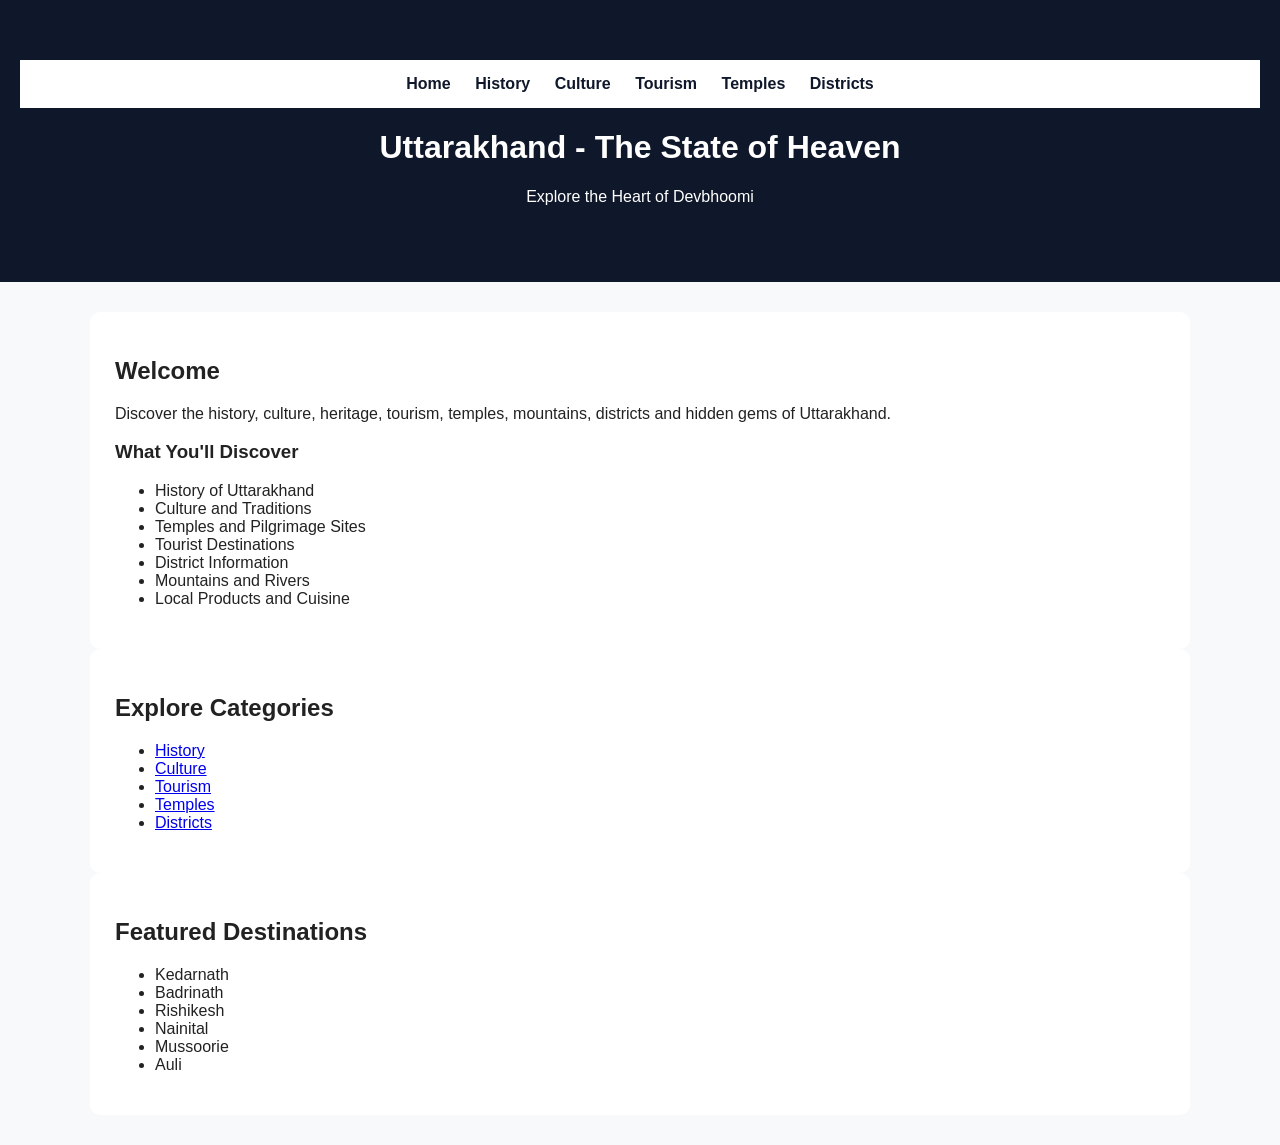
==== index.html @ c663a8af "Add featured destinations section" ====
<!DOCTYPE html>
<html lang="en">
<head>
    <meta charset="UTF-8">
    <meta name="viewport" content="width=device-width, initial-scale=1.0">
    <title>Uttarakhand - The State of Heaven</title>

    <meta name="description" content="Discover Uttarakhand's history, culture, tourism, temples, mountains, districts, traditions and hidden gems.">

    <link rel="stylesheet" href="assets/css/style.css">
</head>
<body>

    <header>
        <nav>
    <a href="index.html">Home</a>
    <a href="History.html">History</a>
    <a href="Culture.html">Culture</a>
    <a href="Tourism.html">Tourism</a>
    <a href="Temples.html">Temples</a>
    <a href="Districts.html">Districts</a>
        </nav>
        <h1>Uttarakhand - The State of Heaven</h1>
        <p>Explore the Heart of Devbhoomi</p>
    </header>

    <main>
<section>
    <h2>Welcome</h2>

    <p>
        Discover the history, culture, heritage, tourism,
        temples, mountains, districts and hidden gems of Uttarakhand.
    </p>

    <h3>What You'll Discover</h3>

    <ul>
        <li>History of Uttarakhand</li>
        <li>Culture and Traditions</li>
        <li>Temples and Pilgrimage Sites</li>
        <li>Tourist Destinations</li>
        <li>District Information</li>
        <li>Mountains and Rivers</li>
        <li>Local Products and Cuisine</li>
    </ul>
</section>

<section>
    <h2>Explore Categories</h2>

    <ul>
        <li><a href="History.html">History</a></li>
        <li><a href="Culture.html">Culture</a></li>
        <li><a href="Tourism.html">Tourism</a></li>
        <li><a href="Temples.html">Temples</a></li>
        <li><a href="Districts.html">Districts</a></li>
    </ul>
</section>
        <section>
    <h2>Featured Destinations</h2>

    <ul>
        <li>Kedarnath</li>
        <li>Badrinath</li>
        <li>Rishikesh</li>
        <li>Nainital</li>
        <li>Mussoorie</li>
        <li>Auli</li>
    </ul>
        </section>
    </main>

</body>
</html>
---- assets/css/style.css ----
body {
    margin: 0;
    font-family: Arial, sans-serif;
    background: #f8f9fa;
    color: #222;
}

header {
    background: #0f172a;
    color: white;
    text-align: center;
    padding: 60px 20px;
}

main {
    max-width: 1100px;
    margin: auto;
    padding: 30px;
}

section {
    background: white;
    padding: 25px;
    border-radius: 10px;
}
nav {
    background: white;
    padding: 15px;
    text-align: center;
}

nav a {
    text-decoration: none;
    margin: 10px;
    color: #0f172a;
    font-weight: bold;
}
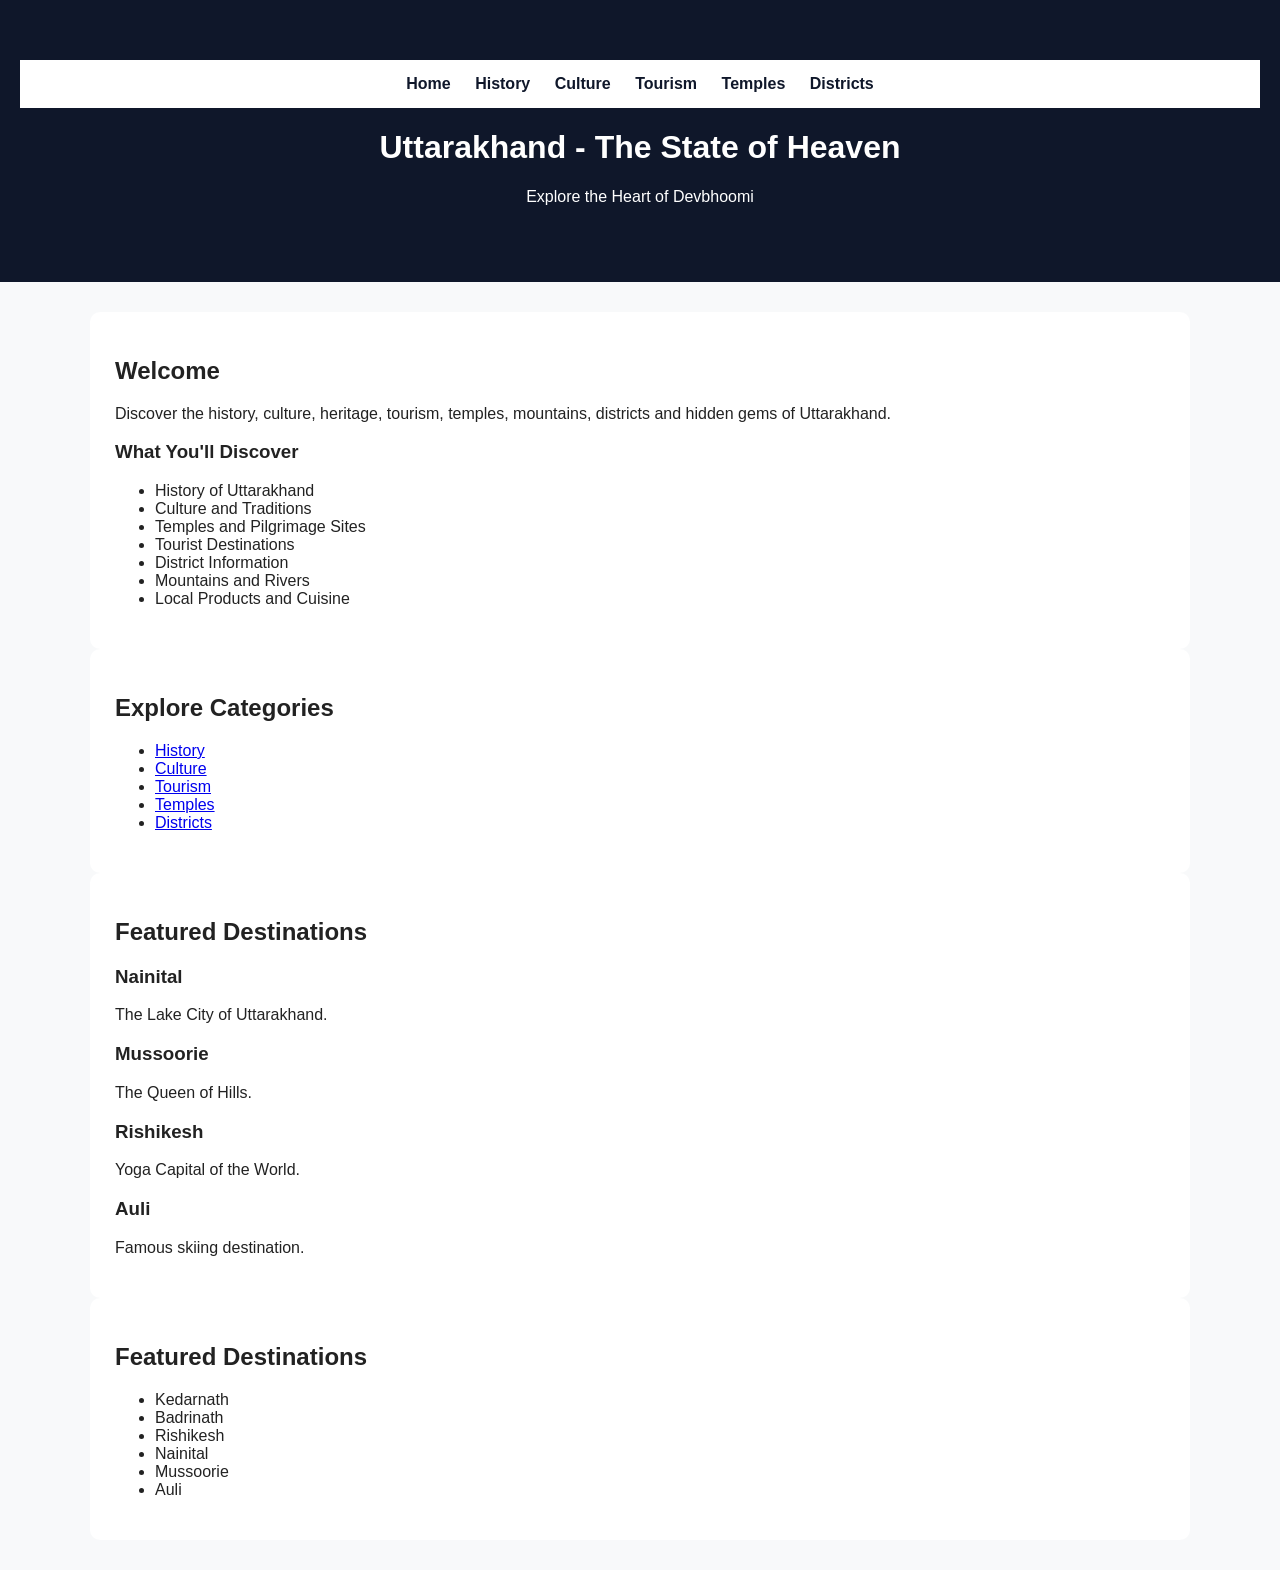
==== commit d0a76b6c: "Update index.html" ====
--- a/index.html
+++ b/index.html
@@ -57,6 +57,29 @@
         <li><a href="Districts.html">Districts</a></li>
     </ul>
 </section>
+        <section class="featured-destinations">
+    <h2>Featured Destinations</h2>
+
+    <div class="destination-card">
+        <h3>Nainital</h3>
+        <p>The Lake City of Uttarakhand.</p>
+    </div>
+
+    <div class="destination-card">
+        <h3>Mussoorie</h3>
+        <p>The Queen of Hills.</p>
+    </div>
+
+    <div class="destination-card">
+        <h3>Rishikesh</h3>
+        <p>Yoga Capital of the World.</p>
+    </div>
+
+    <div class="destination-card">
+        <h3>Auli</h3>
+        <p>Famous skiing destination.</p>
+    </div>
+        </section>
         <section>
     <h2>Featured Destinations</h2>
 
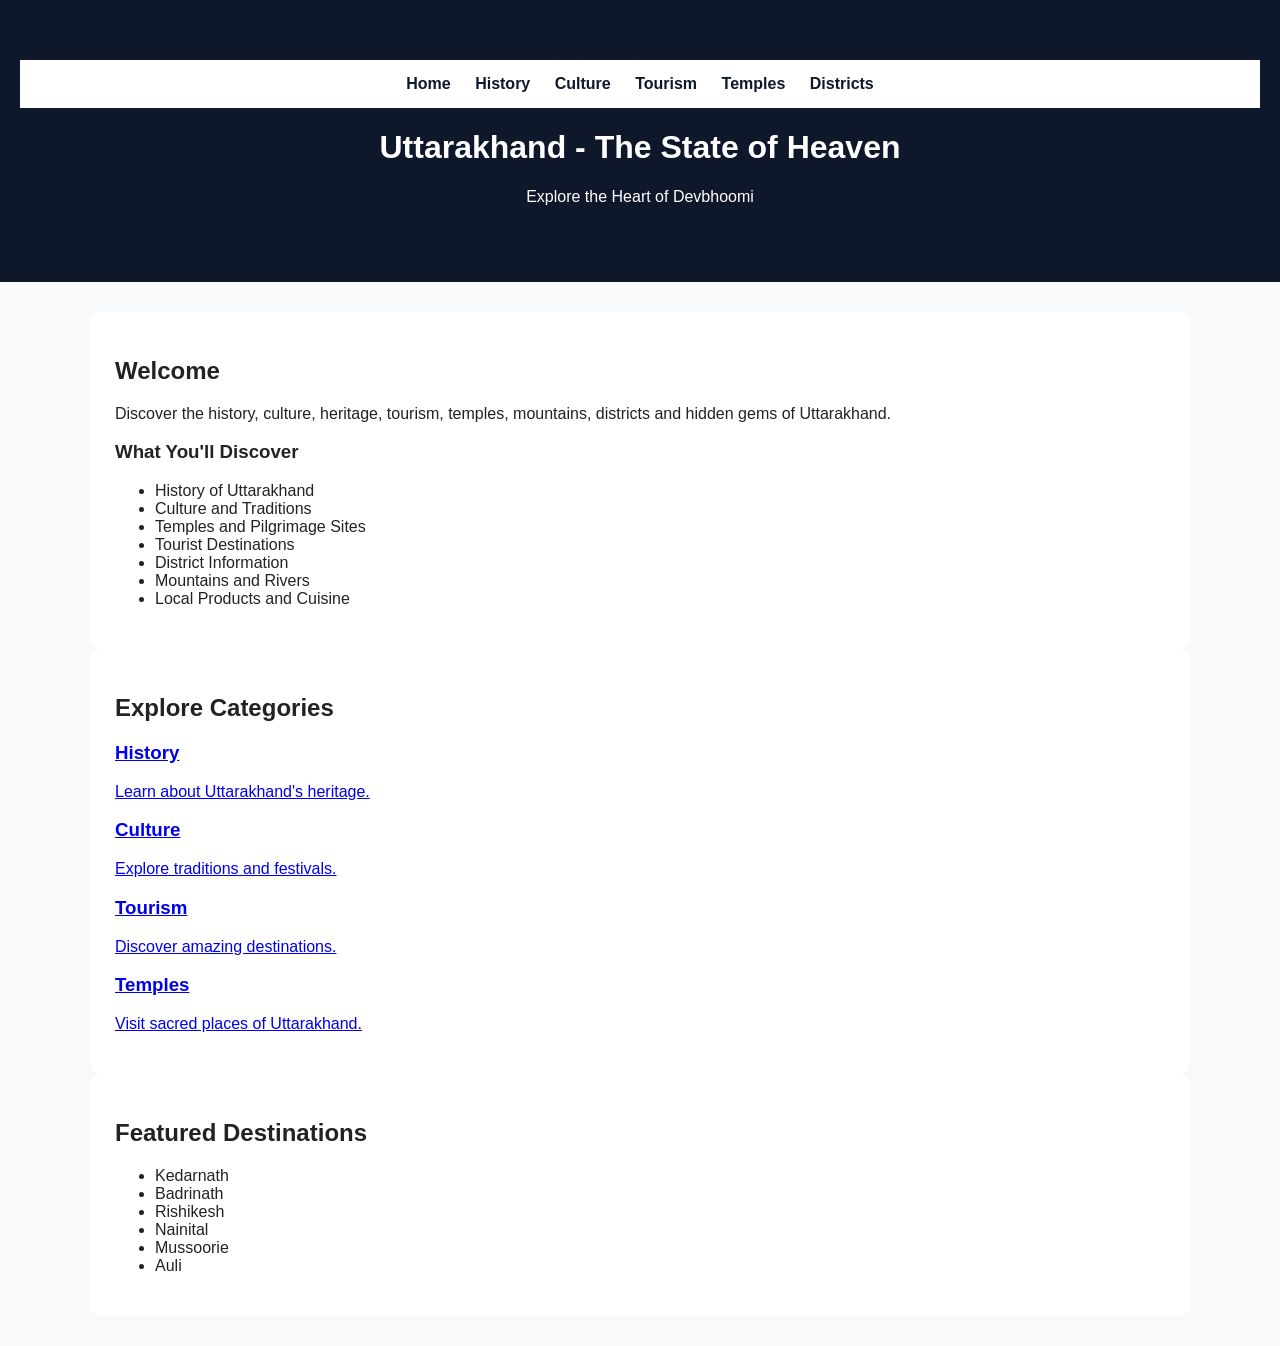
==== commit 1df1d61a: "Update index.html" ====
--- a/index.html
+++ b/index.html
@@ -46,40 +46,33 @@
     </ul>
 </section>
 
-<section>
+<section class="categories">
     <h2>Explore Categories</h2>
 
-    <ul>
-        <li><a href="History.html">History</a></li>
-        <li><a href="Culture.html">Culture</a></li>
-        <li><a href="Tourism.html">Tourism</a></li>
-        <li><a href="Temples.html">Temples</a></li>
-        <li><a href="Districts.html">Districts</a></li>
-    </ul>
-</section>
-        <section class="featured-destinations">
-    <h2>Featured Destinations</h2>
+    <div class="card-grid">
 
-    <div class="destination-card">
-        <h3>Nainital</h3>
-        <p>The Lake City of Uttarakhand.</p>
+        <a href="history.html" class="category-card">
+            <h3>History</h3>
+            <p>Learn about Uttarakhand's heritage.</p>
+        </a>
+
+        <a href="culture.html" class="category-card">
+            <h3>Culture</h3>
+            <p>Explore traditions and festivals.</p>
+        </a>
+
+        <a href="tourism.html" class="category-card">
+            <h3>Tourism</h3>
+            <p>Discover amazing destinations.</p>
+        </a>
+
+        <a href="temples.html" class="category-card">
+            <h3>Temples</h3>
+            <p>Visit sacred places of Uttarakhand.</p>
+        </a>
+
     </div>
-
-    <div class="destination-card">
-        <h3>Mussoorie</h3>
-        <p>The Queen of Hills.</p>
-    </div>
-
-    <div class="destination-card">
-        <h3>Rishikesh</h3>
-        <p>Yoga Capital of the World.</p>
-    </div>
-
-    <div class="destination-card">
-        <h3>Auli</h3>
-        <p>Famous skiing destination.</p>
-    </div>
-        </section>
+                </section>
         <section>
     <h2>Featured Destinations</h2>
 
--- a/assets/css/style.css
+++ b/assets/css/style.css
@@ -35,3 +35,16 @@
     color: #0f172a;
     font-weight: bold;
 }
+.featured-destinations {
+    background: white;
+    padding: 30px;
+    border-radius: 15px;
+    margin: 20px;
+}
+
+.destination-card {
+    background: #f5f5f5;
+    padding: 15px;
+    margin-top: 15px;
+    border-radius: 10px;
+}
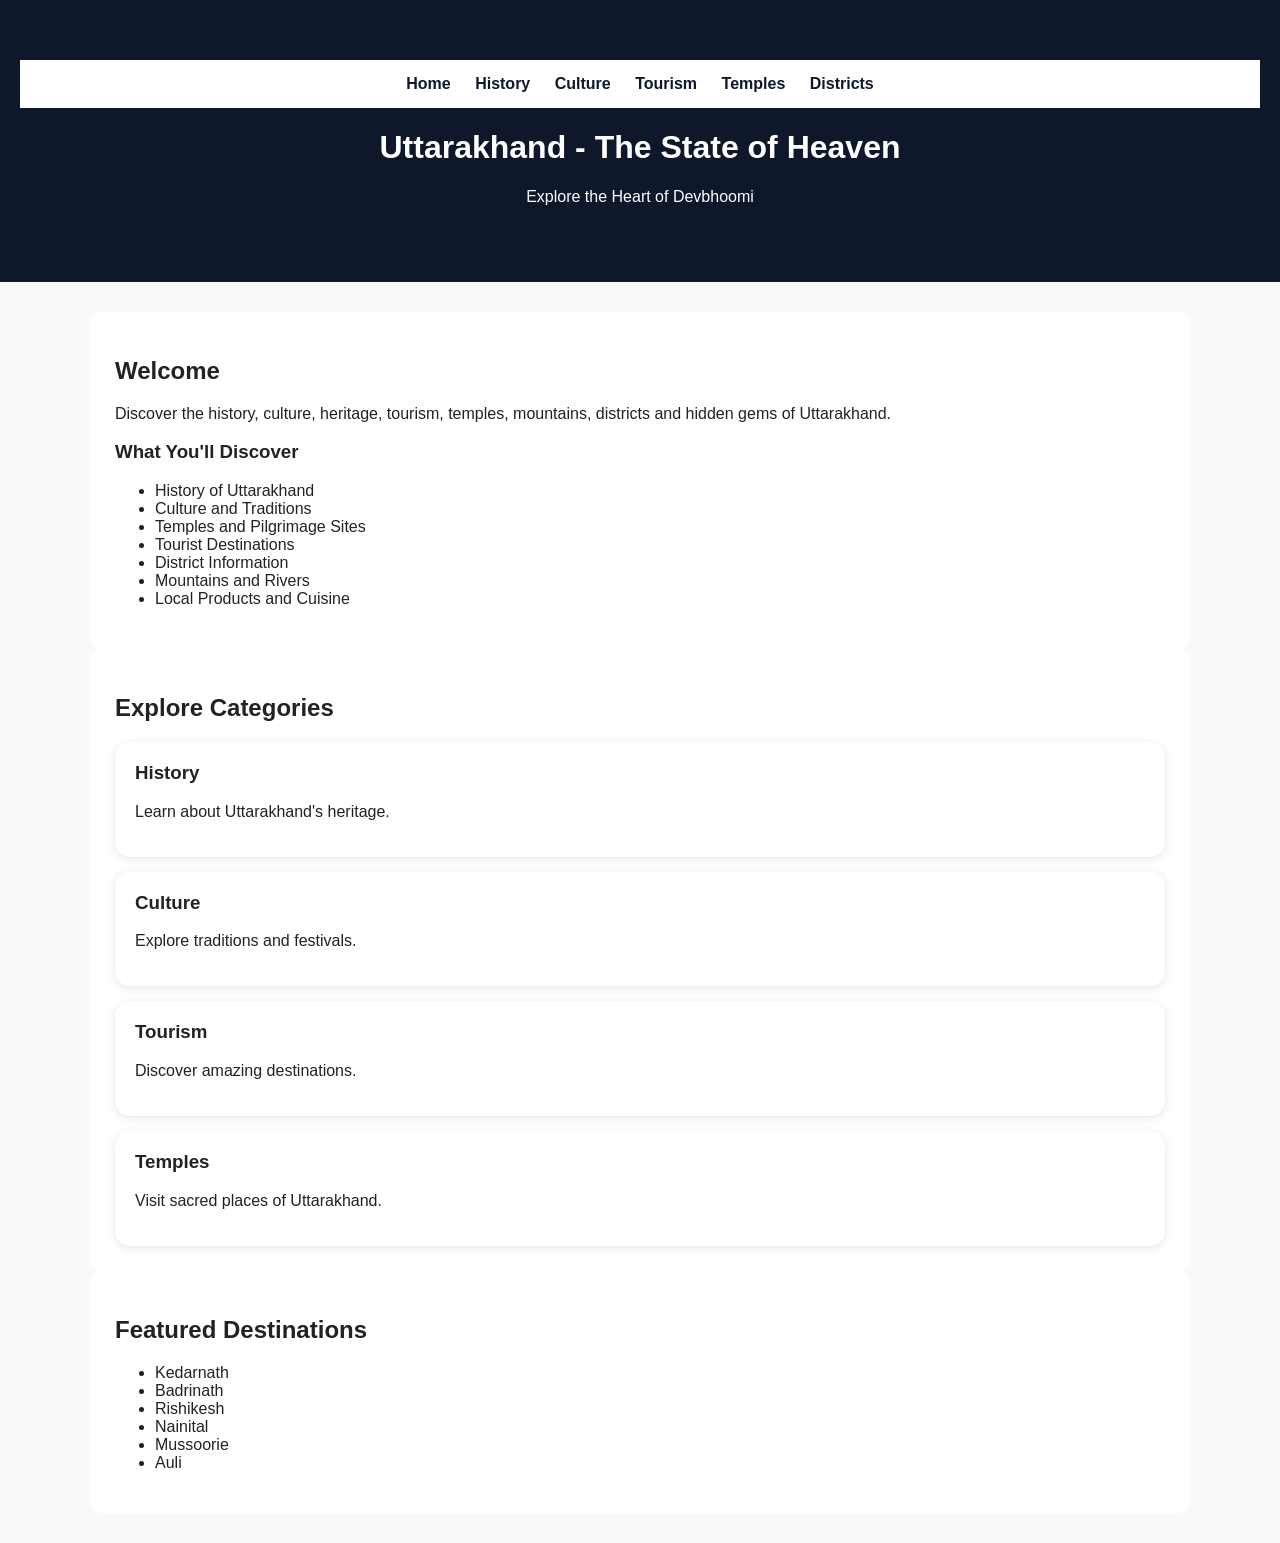
==== commit 0603e704: "Update index.html" ====
--- a/index.html
+++ b/index.html
@@ -51,22 +51,22 @@
 
     <div class="card-grid">
 
-        <a href="history.html" class="category-card">
+        <a href="History.html" class="category-card">
             <h3>History</h3>
             <p>Learn about Uttarakhand's heritage.</p>
         </a>
 
-        <a href="culture.html" class="category-card">
+        <a href="Culture.html" class="category-card">
             <h3>Culture</h3>
             <p>Explore traditions and festivals.</p>
         </a>
 
-        <a href="tourism.html" class="category-card">
+        <a href="Tourism.html" class="category-card">
             <h3>Tourism</h3>
             <p>Discover amazing destinations.</p>
         </a>
 
-        <a href="temples.html" class="category-card">
+        <a href="Temples.html" class="category-card">
             <h3>Temples</h3>
             <p>Visit sacred places of Uttarakhand.</p>
         </a>
--- a/assets/css/style.css
+++ b/assets/css/style.css
@@ -48,3 +48,25 @@
     margin-top: 15px;
     border-radius: 10px;
 }
+.card-grid {
+    display: grid;
+    gap: 15px;
+}
+
+.category-card {
+    background: #ffffff;
+    padding: 20px;
+    border-radius: 15px;
+    text-decoration: none;
+    color: #222;
+    box-shadow: 0 2px 10px rgba(0,0,0,0.1);
+    transition: 0.3s;
+}
+
+.category-card:hover {
+    transform: translateY(-5px);
+}
+
+.category-card h3 {
+    margin-top: 0;
+}
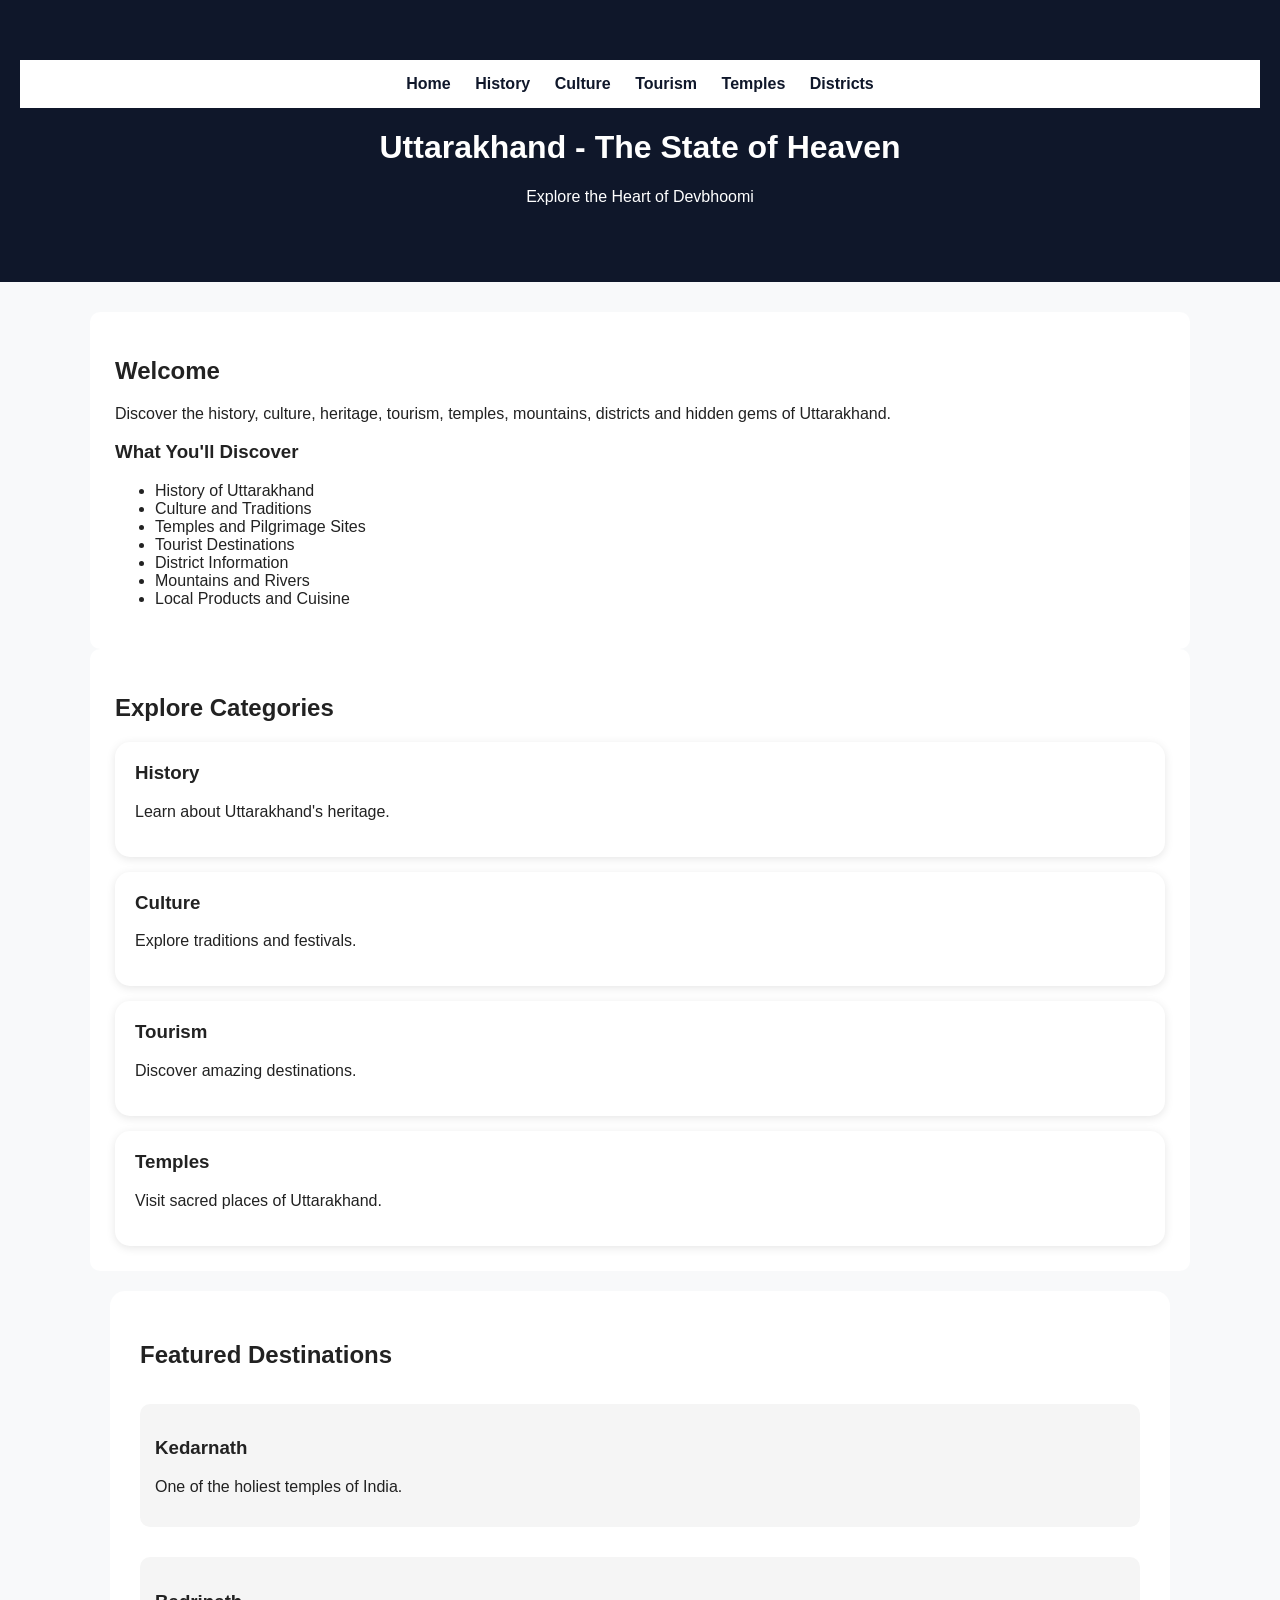
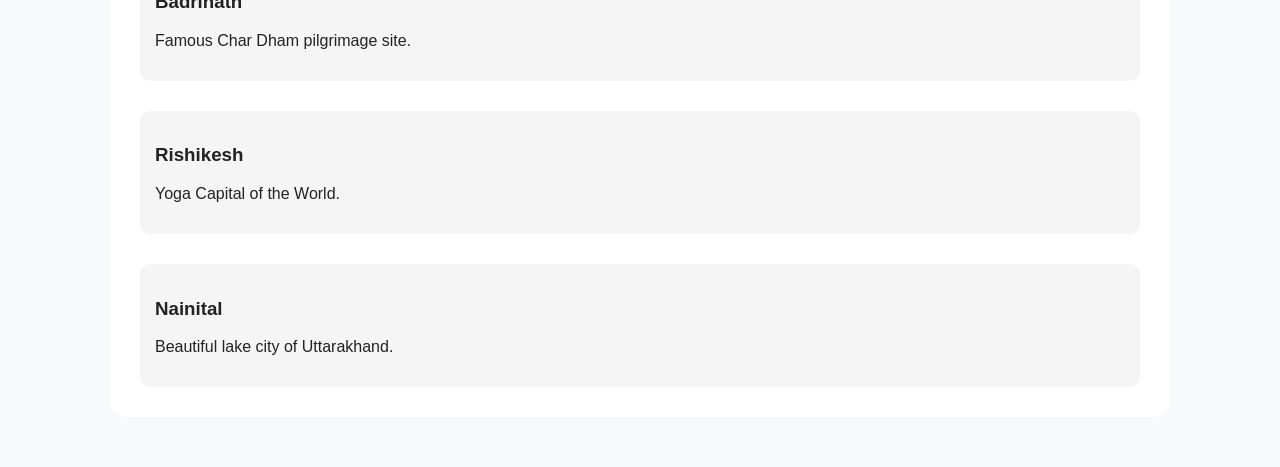
==== commit 724d9c75: "Update index.html" ====
--- a/index.html
+++ b/index.html
@@ -73,17 +73,32 @@
 
     </div>
                 </section>
-        <section>
+        <section class="featured-destinations">
     <h2>Featured Destinations</h2>
 
-    <ul>
-        <li>Kedarnath</li>
-        <li>Badrinath</li>
-        <li>Rishikesh</li>
-        <li>Nainital</li>
-        <li>Mussoorie</li>
-        <li>Auli</li>
-    </ul>
+    <div class="card-grid">
+
+        <div class="destination-card">
+            <h3>Kedarnath</h3>
+            <p>One of the holiest temples of India.</p>
+        </div>
+
+        <div class="destination-card">
+            <h3>Badrinath</h3>
+            <p>Famous Char Dham pilgrimage site.</p>
+        </div>
+
+        <div class="destination-card">
+            <h3>Rishikesh</h3>
+            <p>Yoga Capital of the World.</p>
+        </div>
+
+        <div class="destination-card">
+            <h3>Nainital</h3>
+            <p>Beautiful lake city of Uttarakhand.</p>
+        </div>
+
+    </div>
         </section>
     </main>
 
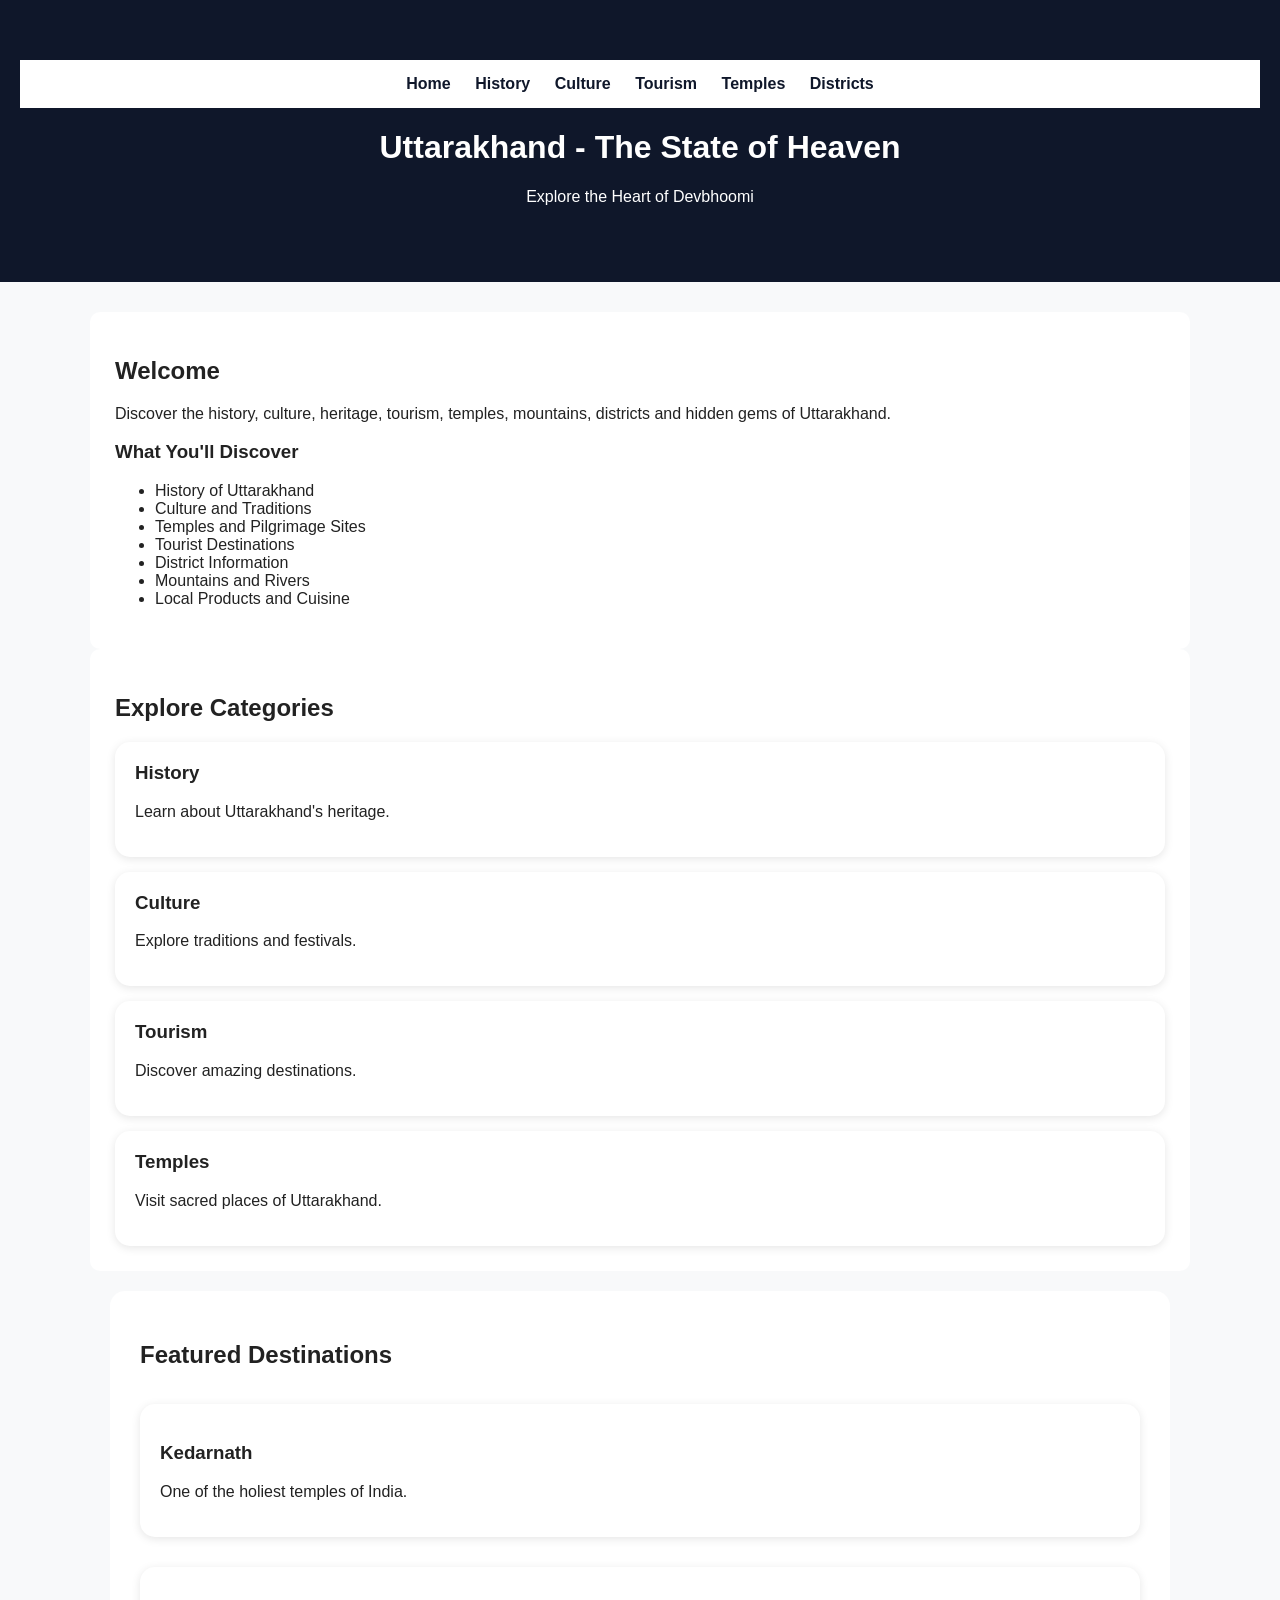
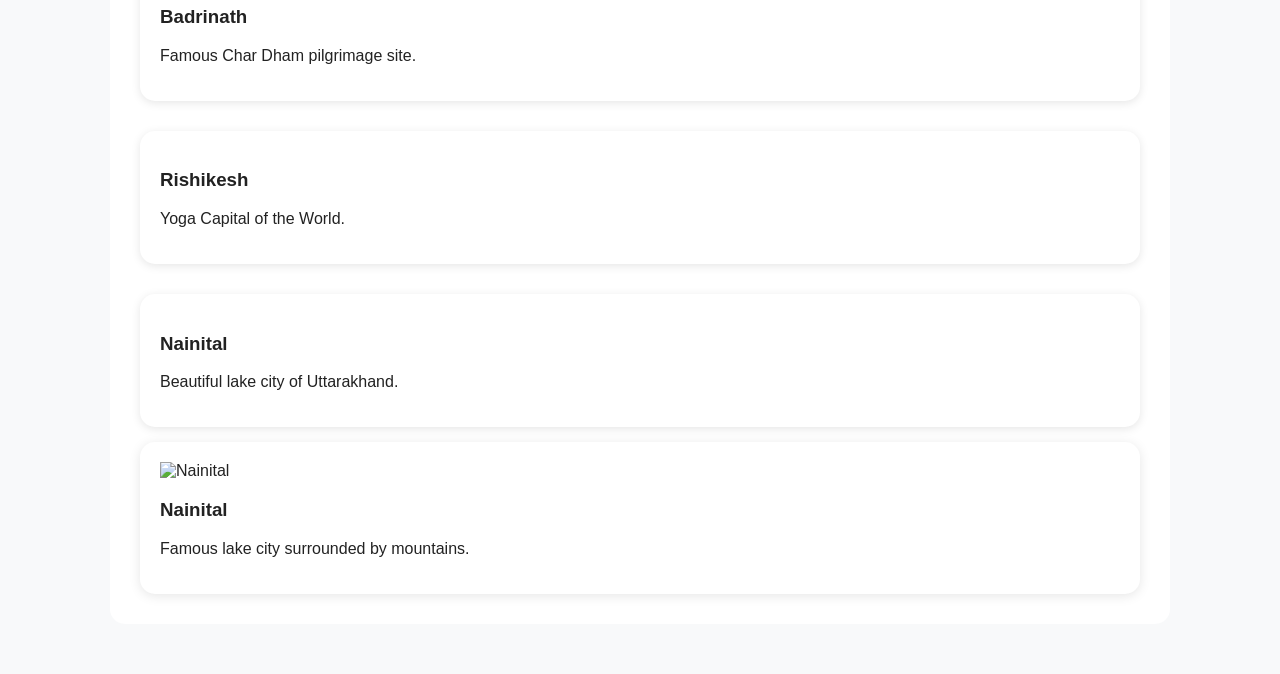
==== commit 135d673f: "Update index.html" ====
--- a/index.html
+++ b/index.html
@@ -97,6 +97,11 @@
             <h3>Nainital</h3>
             <p>Beautiful lake city of Uttarakhand.</p>
         </div>
+        <div class="tourism-card">
+    <img src="assets/images/nainital.jpg" alt="Nainital">
+    <h3>Nainital</h3>
+    <p>Famous lake city surrounded by mountains.</p>
+        </div>
 
     </div>
         </section>
--- a/assets/css/style.css
+++ b/assets/css/style.css
@@ -70,3 +70,25 @@
 .category-card h3 {
     margin-top: 0;
 }
+.destination-card {
+    background: white;
+    padding: 20px;
+    border-radius: 15px;
+    box-shadow: 0 2px 10px rgba(0,0,0,0.1);
+    transition: 0.3s;
+}
+
+.destination-card:hover {
+    transform: translateY(-5px);
+}
+.tourism-grid {
+    display: grid;
+    gap: 20px;
+}
+
+.tourism-card {
+    background: white;
+    padding: 20px;
+    border-radius: 15px;
+    box-shadow: 0 2px 12px rgba(0,0,0,0.1);
+}
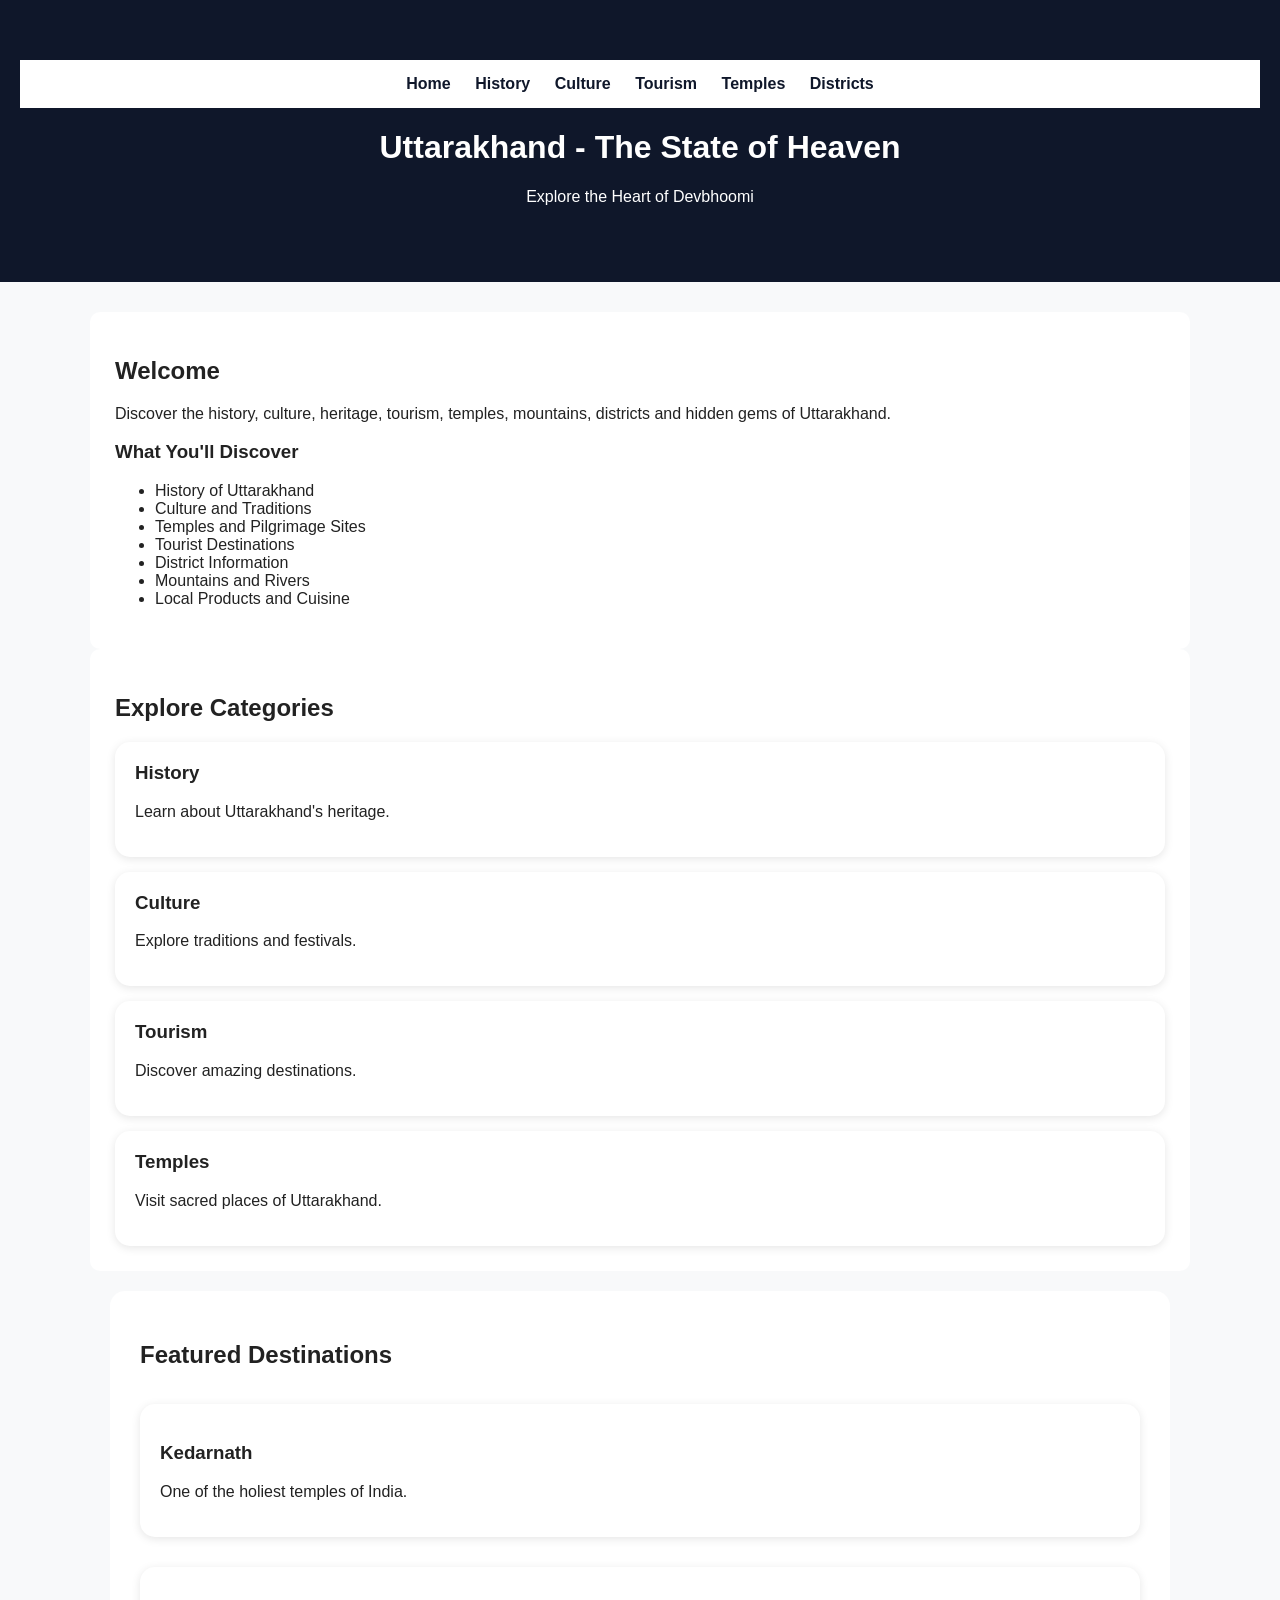
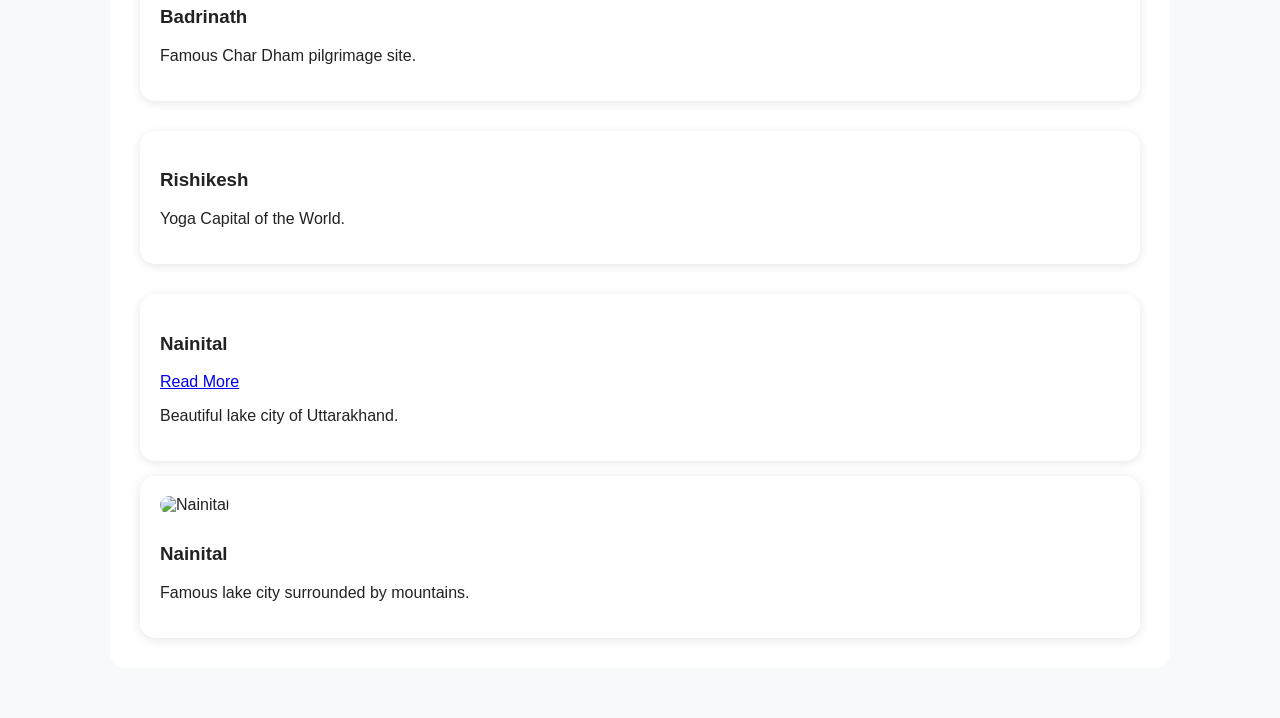
==== commit db455283: "Update index.html" ====
--- a/index.html
+++ b/index.html
@@ -95,6 +95,7 @@
 
         <div class="destination-card">
             <h3>Nainital</h3>
+            <a href="#" class="btn">Read More</a>
             <p>Beautiful lake city of Uttarakhand.</p>
         </div>
         <div class="tourism-card">
--- a/assets/css/style.css
+++ b/assets/css/style.css
@@ -92,3 +92,8 @@
     border-radius: 15px;
     box-shadow: 0 2px 12px rgba(0,0,0,0.1);
 }
+.tourism-card img {
+    width: 100%;
+    border-radius: 10px;
+    margin-bottom: 10px;
+}
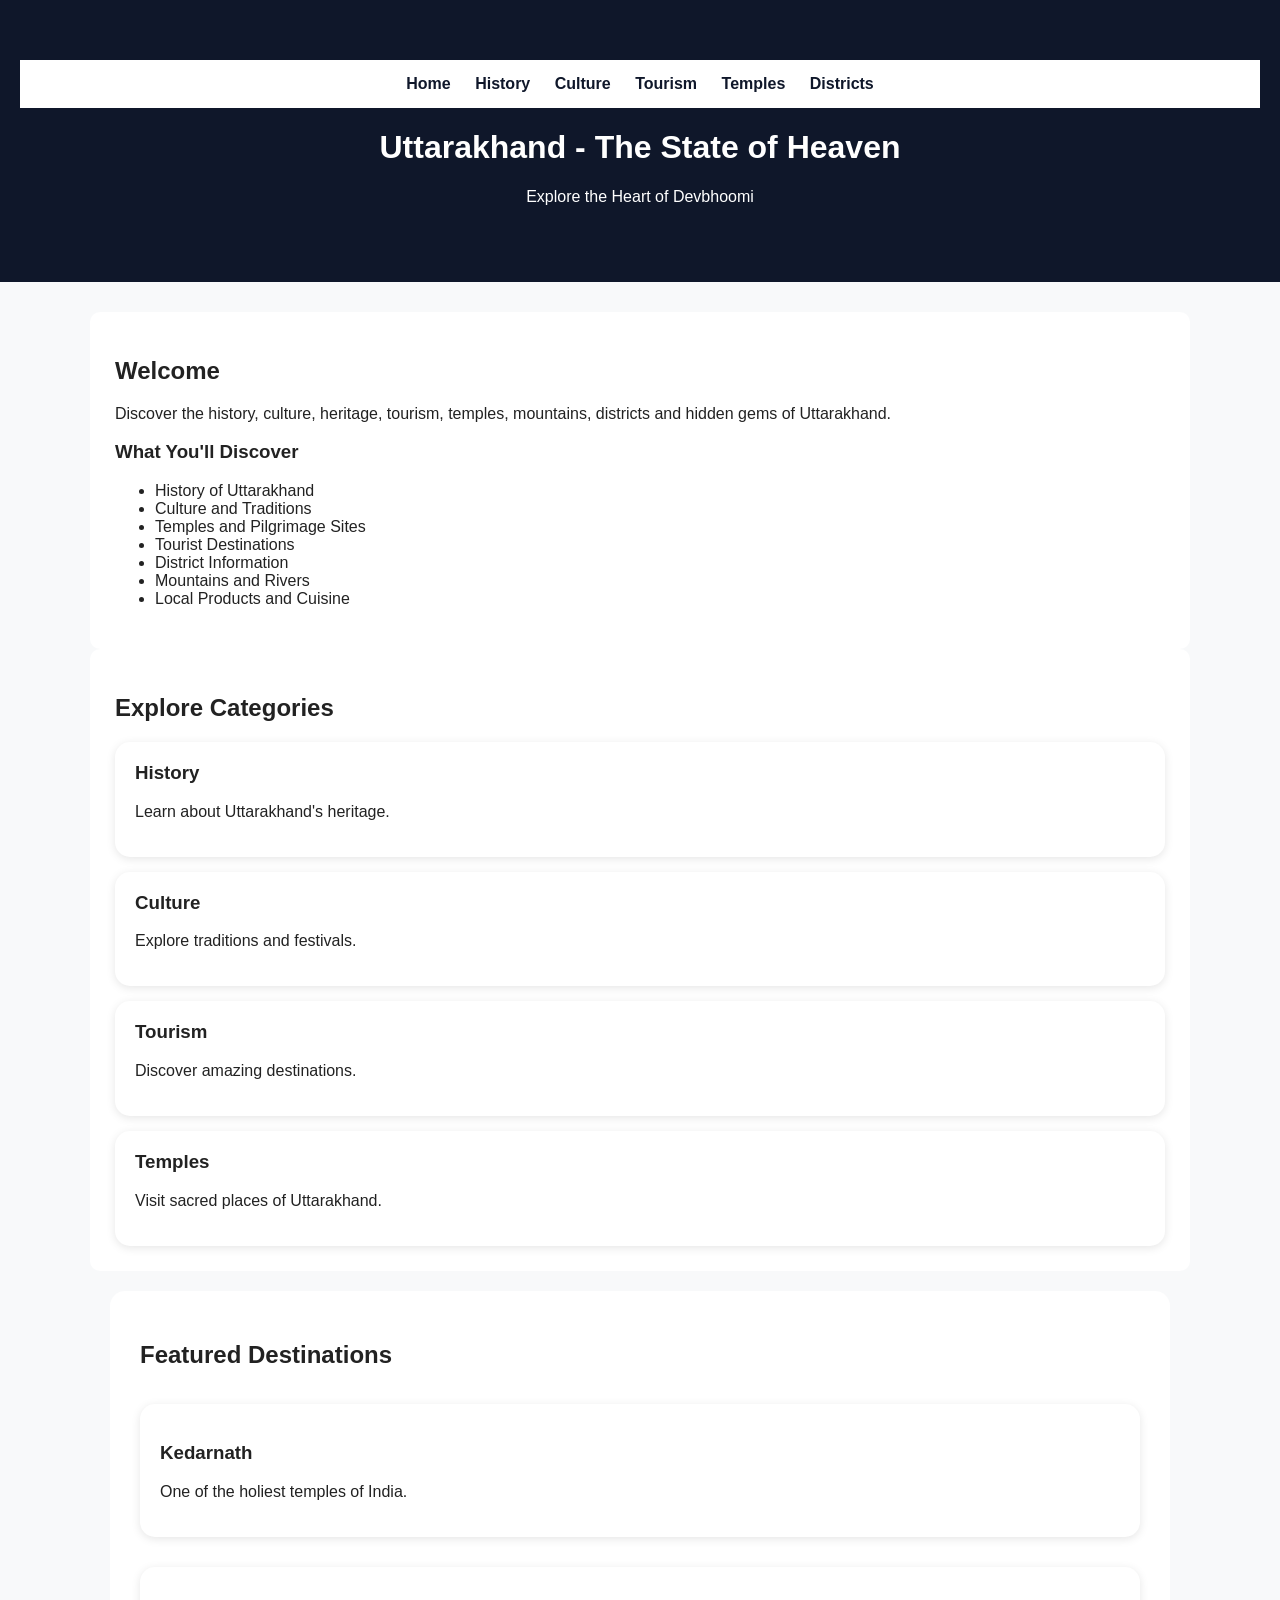
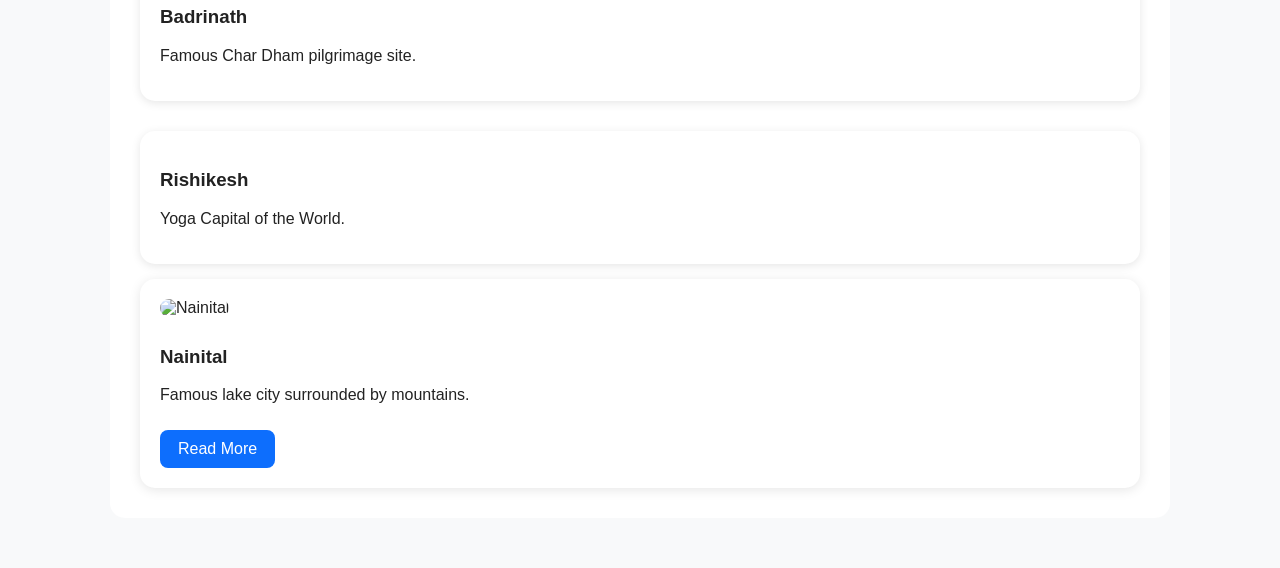
==== commit 2c3dcdc2: "Update index.html" ====
--- a/index.html
+++ b/index.html
@@ -93,18 +93,15 @@
             <p>Yoga Capital of the World.</p>
         </div>
 
-        <div class="destination-card">
-            <h3>Nainital</h3>
-            <a href="#" class="btn">Read More</a>
-            <p>Beautiful lake city of Uttarakhand.</p>
-        </div>
         <div class="tourism-card">
     <img src="assets/images/nainital.jpg" alt="Nainital">
+
     <h3>Nainital</h3>
+
     <p>Famous lake city surrounded by mountains.</p>
+
+    <a href="#" class="btn">Read More</a>
         </div>
-
-    </div>
         </section>
     </main>
 
--- a/assets/css/style.css
+++ b/assets/css/style.css
@@ -97,3 +97,12 @@
     border-radius: 10px;
     margin-bottom: 10px;
 }
+.btn {
+    display: inline-block;
+    padding: 10px 18px;
+    background: #0d6efd;
+    color: white;
+    text-decoration: none;
+    border-radius: 8px;
+    margin-top: 10px;
+}
